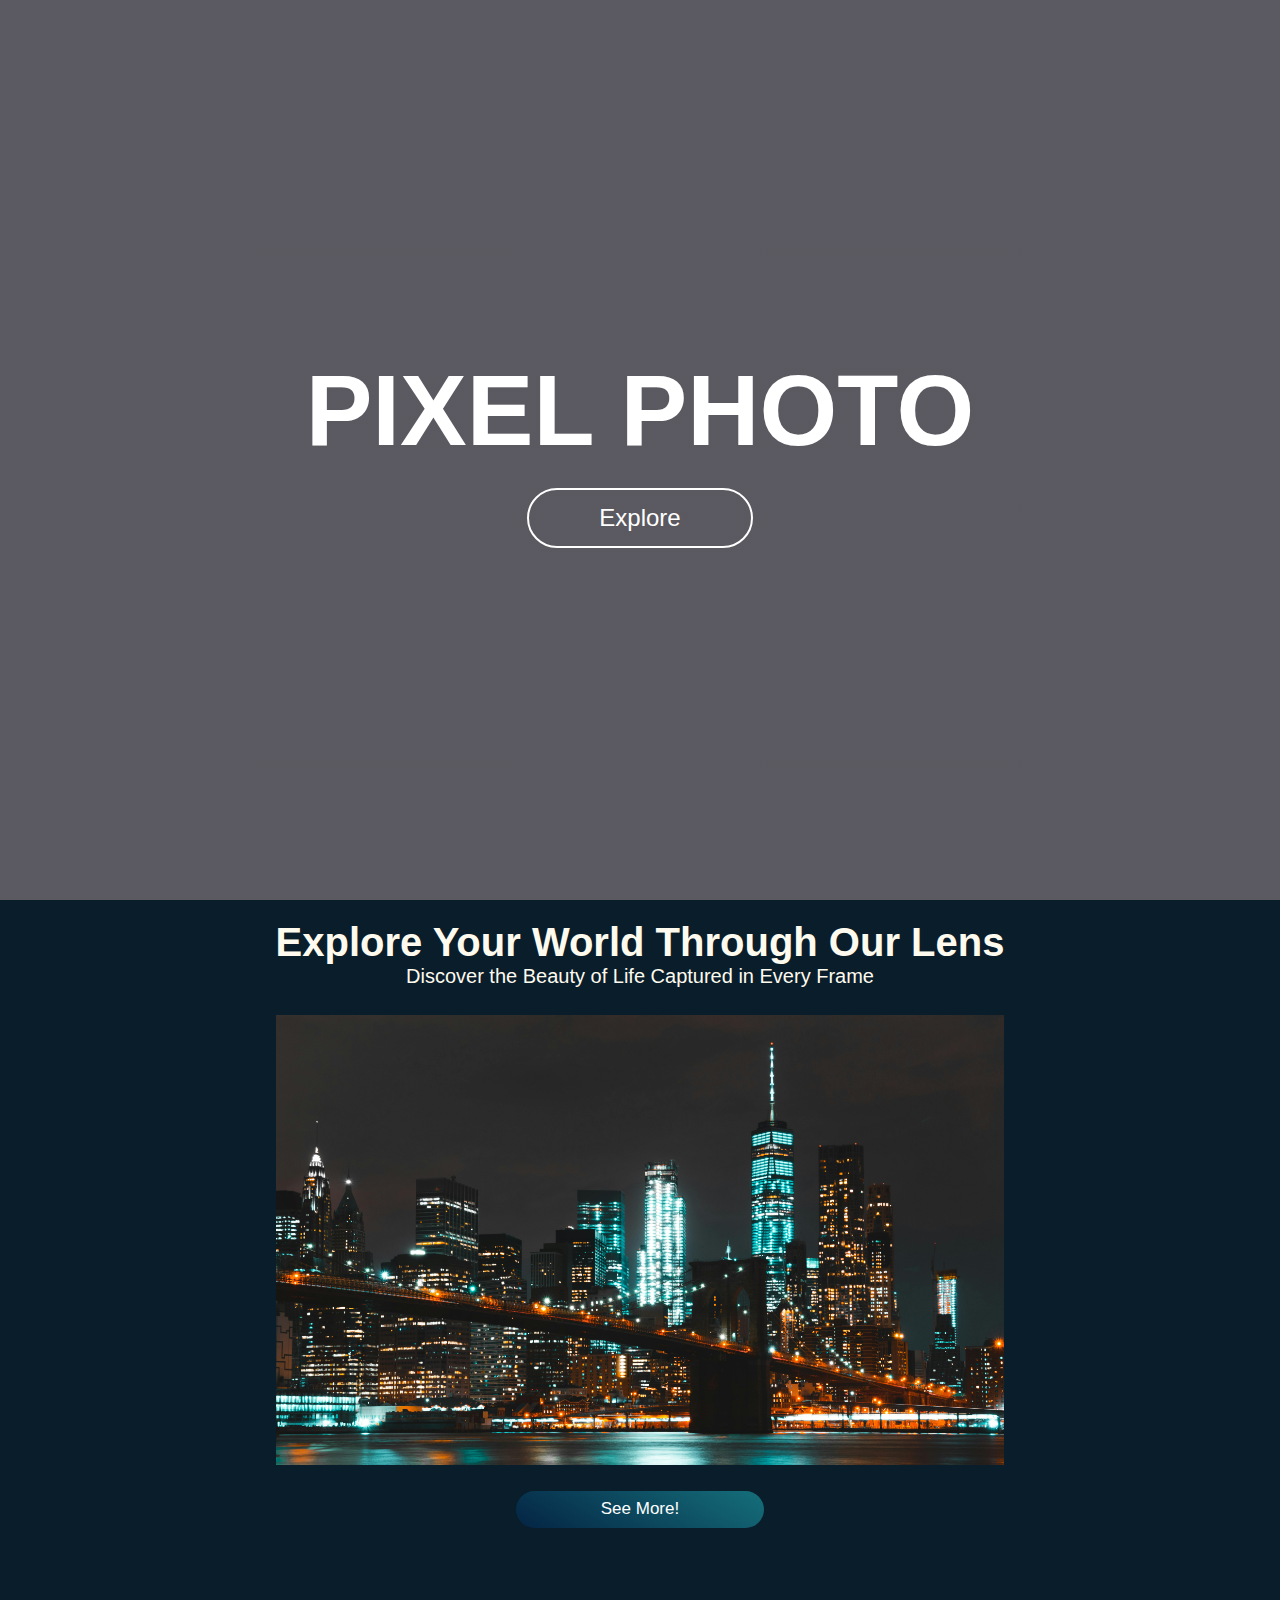
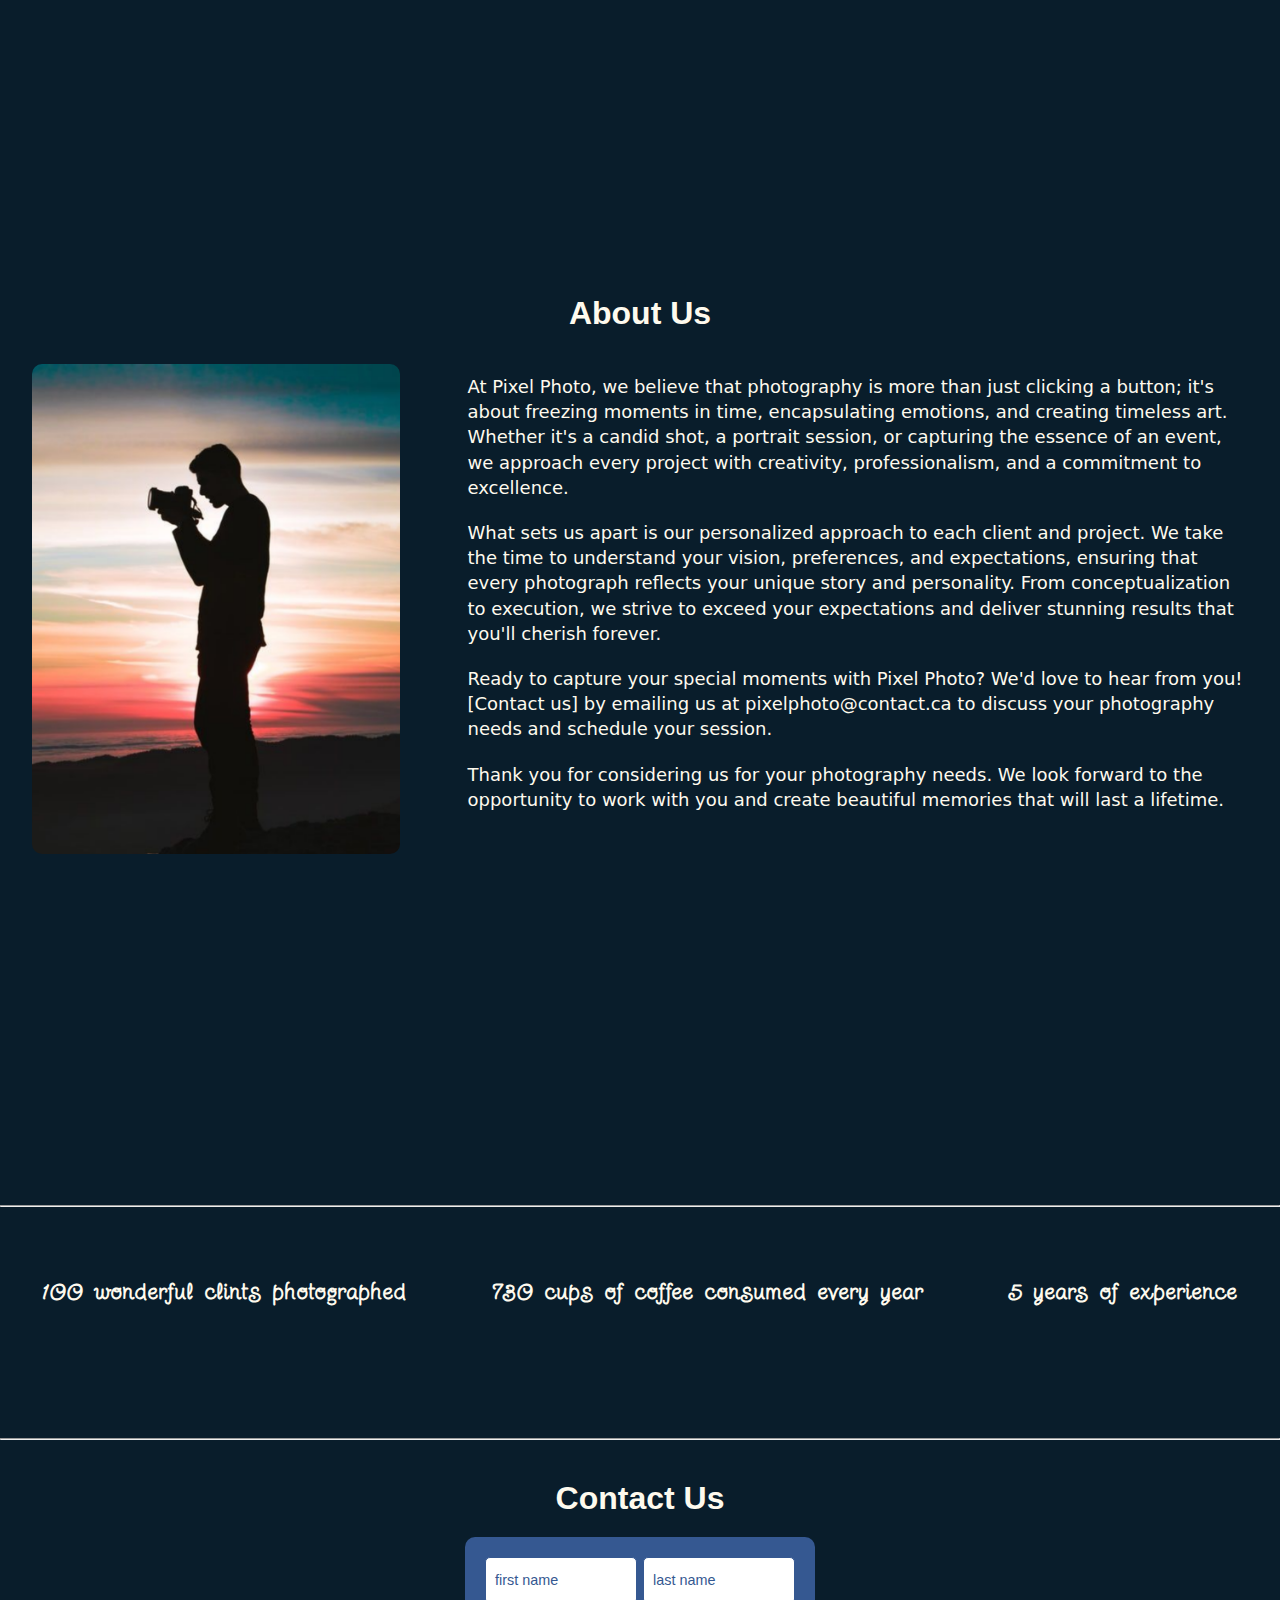
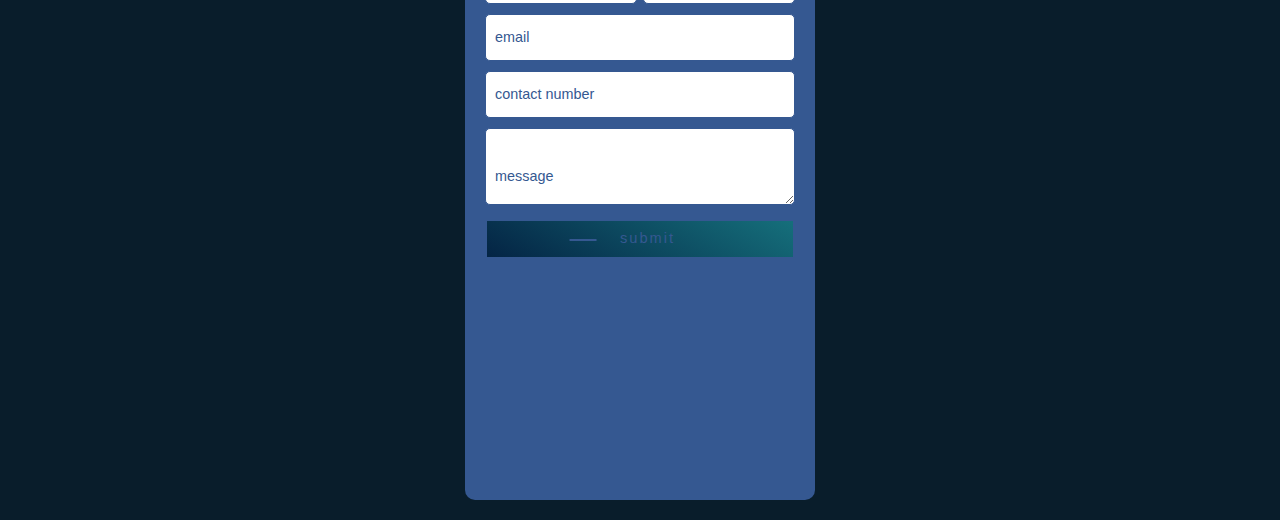
==== index.html @ 477f4440 "first commit" ====
<!DOCTYPE html>
<html lang="en">
<head>
    <meta charset="UTF-8">
    <meta name="viewport" content="width=device-width, initial-scale=1.0">
    <title>PIXEL PHOTO</title>
</head>
    <link rel="stylesheet" href="style.css">
    <link rel="preconnect" href="https://fonts.googleapis.com">
<link rel="preconnect" href="https://fonts.gstatic.com" crossorigin>
<link href="https://fonts.googleapis.com/css2?family=Twinkle+Star&display=swap" rel="stylesheet">
<link rel="preconnect" href="https://fonts.googleapis.com">
<link rel="preconnect" href="https://fonts.gstatic.com" crossorigin>
<link href="https://fonts.googleapis.com/css2?family=Shantell+Sans:ital,wght@0,300..800;1,300..800&family=Twinkle+Star&display=swap" rel="stylesheet">
<body>
    <div class="overlay"></div> <!-- New overlay div -->

    <div id="home" class="hero">

        <img class="hero-img" src="image/mountian.png" alt="mountain">
        <div class="content">
            <h1>PIXEL PHOTO</h1>
            <a href="#explore">Explore</a>
        </div>

        <div class="background-image"></div> 

        <div class="content"></div>  

    </div>

    <div id="explore" class="exploretitle">
        <h1>Explore Your World Through Our Lens</h1>
        <p>Discover the Beauty of Life Captured in Every Frame</p>
    </div>
    
    <div id="explore" class="explore">

        <div id="slideshow">
            <div class="slide-wrapper">
     
                <!-- Define each of the slides
             and write the content -->
     
                <div class="slide">
                    <img class="newyork" src="image/newyork.jpg" alt="">
                    <h1 class="slide-number">
                    </h1>
                </div>
                <div class="slide">
                    <img class="doha" src="image/dohaimg.jpg" alt="">
                    <h1 class="slide-number">
                    </h1>
                </div>
                <div class="slide">
                    <img class="brazil" src="image/brazil.jpg" alt="">
                    <h1 class="slide-number">
                    </h1>
                </div>
                <div class="slide">
                    <img class="greece" src="image/greece.jpg" alt="">
                    <h1 class="slide-number">
                    </h1>
                </div>
            </div>      
        </div>
        <div id="seemore">
            <button onclick="location.href='seemore.html'"><p>See More!</p></button>
        </div>
    </div>

    <div id="about" class="about">
        <h1>About Us</h1> 

        <div class="wrapper-1">
            <img class="image" src="image/about.png" alt="team image">
            <div class="text-box">
                <p>At Pixel Photo, we believe that photography is more than just clicking a button; it's about freezing moments in time, encapsulating emotions, and creating timeless art. Whether it's a candid shot, a portrait session, or capturing the essence of an event, we approach every project with creativity, professionalism, and a commitment to excellence.</p>
                <p>What sets us apart is our personalized approach to each client and project. We take the time to understand your vision, preferences, and expectations, ensuring that every photograph reflects your unique story and personality. From conceptualization to execution, we strive to exceed your expectations and deliver stunning results that you'll cherish forever.</p>
                <p>Ready to capture your special moments with Pixel Photo? We'd love to hear from you! [Contact us] by emailing us at pixelphoto@contact.ca to discuss your photography needs and schedule your session.</p>
                <p>Thank you for considering us for your photography needs. We look forward to the opportunity to work with you and create beautiful memories that will last a lifetime.</p>
            </div>
        </div>  
    </div>
    <div class="stats-box">
        <hr>
        <div class="stats">
            <h1>100 wonderful clints photographed</h1>
            <h1>730 cups of coffee consumed every year</h1>
            <h1>5 years of experience</h1>
        </div>
        <hr>
    </div>

    <div class="Contact-title">
        <h1>Contact Us</h1>
    </div>

    <div id="contact" class="Contact">
        <form class="form">
    
            <div class="flex">
                <label>
                    <input class="input" type="text" placeholder="" required="">
                    <span>first name</span>
                </label>

                <label>
                    <input class="input" type="text" placeholder="" required="">
                    <span>last name</span>
                </label>
            </div>  
                    
            <label>
                <input class="input" type="email" placeholder="" required="">
                <span>email</span>
            </label> 
                
            <label>
                <input class="input" placeholder="" type="tel" required="">
                <span>contact number</span>
            </label>
            <label>
                <textarea class="input01" placeholder="" rows="3" required=""></textarea>
                <span>message</span>
            </label>
            
            <button href="#" class="fancy">
            <span class="top-key"></span>
            <span class="text">submit</span>
            <span class="bottom-key-1"></span>
            <span class="bottom-key-2"></span>
            </button>
        </form>
    </div>
  

</body>
</html>
---- style.css ----
@import url('https://fonts.googleapis.com/css2?family=Shantell+Sans:ital,wght@0,300..800;1,300..800&family=Twinkle+Star&display=swap');

*{   
    margin: 0;
    padding: 0;
    box-sizing: border-box;
    font-family: 'Poppins', sans-serif;
}

.hero{
    width: 100%;
    height: 100vh;
    background-image: linear-gradient(rgba(12,3,51,0.3), rgba(12,3,51,0.3));
    position: 0 5%;
    display: flex;
    align-items: center;
    justify-content: center;
}

.overlay {
    position: absolute;
    top: 0;
    left: 0;
    width: 100%;
    height: 100%;
    background-color: rgba(0, 0, 0, 0.5); /* Black overlay with 0.5 opacity */
}

.background-image {
    position: absolute;
    top: 0;
    left: 0;
    width: 100%;
    height: 100%;
    background-size: cover;
    background-position: center;
    z-index: -1;
    opacity: 0.5; 
}

.content {
    text-align: center;
    z-index: 1; /* Ensuring the content is above the background image */
}

.content {
    text-align: center;
}

.content h1{
    font-size: 100px;
    color: #fff;
    font-weight: 600;
}

.content a{
    text-decoration: none;
    display: inline-block;
    color: #fff;
    font-size: 24px;
    border: 2px solid #fff;
    padding: 14px 70px;
    border-radius: 50px;
    margin-top: 20px;
}

.hero-img{
    position: absolute;
    right: 0;
    bottom: 0;
    z-index: -1;
    height: 130%;
    width: 100%;
}

.about{
    width: 100%;
    height: 100vh;
    background: #091D2B;
    position: 0 5%;
}

.about h1{
    color: #fefaee;
    font-family: 'Shantell-Sans', sans-serif;
    display: flex;
    align-items: center;
    justify-content: space-around;
}

.explore {
    width: 100%;
    height: 100vh;
    background: #091D2B;
    padding-top: 20px; /* Adjust the padding as needed */
    padding-bottom: 20px; /* Adjust the padding as needed */
}

.exploretitle {
    color: #fefaee;
    font-size: 20px;
    text-align: center;
    background-color: #091D2B; /* Match the background color */
    padding-top: 20px; /* Adjust the padding as needed */
    padding-bottom: 7px; /* Adjust the padding as needed */
}

.text{
    color: #fff;
    text-align: center;
}

/* Styling the area of the slides */

#slideshow {
    overflow: hidden;
    height: 450px;
    width: 728px;
    margin: 0 auto;
    background-color: #042444; /* Match the background color */
}

/* Style each of the sides 
  with a fixed width and height */
.slide {
    float: left;
    height: 510px;
    width: 728px;
}
 
/* Add animation to the slides */
.slide-wrapper {
 
    /* Calculate the total width on the
    basis of number of slides */
    width: calc(728px * 4);
 
    /* Specify the animation with the
    duration and speed */
    animation: slide 10s ease infinite;
}
 
/* Set the background color
  of each of the slides */
.slide:nth-child(1) {
    background: green;
}
 
.slide:nth-child(2) {
    background: pink;
}
 
.slide:nth-child(3) {
    background: red;
}
 
.slide:nth-child(4) {
    background: yellow;
}

.brazil{
    width: 100%;
    height: 100%;
}
 
.newyork{
    width: 100%;
    height: 100%;
}

.doha{
    width: 100%;
    height: 100%;
}

.greece{
    width: 100%;
    height: 100%;
}



/* Define the animation 
  for the slideshow */
@keyframes slide {
 
    /* Calculate the margin-left for 
    each of the slides */
    20% {
        margin-left: 0px;
    }
 
    40% {
        margin-left: calc(-728px * 1);
    }
 
    60% {
        margin-left: calc(-728px * 2);
    }
 
    80% {
        margin-left: calc(-728px * 3);
    }
}

.button1{
    margin-top: 1em;
}

button{
    border: none;
    color: #fff;
    background-image: linear-gradient(30deg, #042444, #156f7b);
    border-radius: 20px;
    background-size: 100% auto;
    font-family: inherit;
    font-size: 17px;
    margin-top: 0.5em;
    padding: 0.5em 5em;
    display: flex;
    margin: auto;
    margin-top: 1.5em;
}

button:hover{
    background-position: right center;
    background-size: 200% auto;
    -webkit-animation: pulse 2s infinite;
    animation: pulse512 1.5s infinite;
    cursor: pointer;
}
   
@keyframes pulse512 {
    0%{
     box-shadow: 0 0 0 0 #05bada66;
}
   
70%{
    box-shadow: 0 0 0 10px rgb(218 103 68 / 0%);
}
   
100%{
    box-shadow: 0 0 0 0 rgb(218 103 68 / 0%);
    }
}


.wrapper{
    padding-top: 7em;
}

.wrapper-1{
    display: flex;
    align-items: center; /* Optional: if you want to align items vertically */
}

.image {
    max-width: 450px;
    max-height: 490px;
    border-radius: 10px;
    margin-right: 2em;
    margin-left: 2em;
    margin-top: 2em;
}

.text-box p {
    font-family: system-ui, -apple-system, BlinkMacSystemFont, 'Segoe UI', Roboto, Oxygen, Ubuntu, Cantarell, 'Open Sans', 'Helvetica Neue', sans-serif;
    font-size: 18px;
    margin: 20px 3px; /* Add vertical spacing */
    line-height: 1.4; /* Add 1.5 spacing */
    margin-left: 2em;
    margin-right: 2em;
    color: #fefaee;
}

.text-box li {
    font-family: system-ui, -apple-system, BlinkMacSystemFont, 'Segoe UI', Roboto, Oxygen, Ubuntu, Cantarell, 'Open Sans', 'Helvetica Neue', sans-serif;
    font-size: 18px;
    margin: 20px 3px; /* Add vertical spacing */
    line-height: 1.4; /* Add 1.5 spacing */
    margin-left: 3em;
    margin-right: 2em;
    color: #fefaee;
}

.stats-box{
    background: #091D2B;
    padding-top: 10px; /* Adjust the padding as needed */
    padding-bottom: 20px; /* Adjust the padding as needed */
    text-align: center;
    color: #fefaee;
}

.stats{
    display: flex;
    color: #fefaee;
    justify-content: space-around;
    width: 100%;
    height: 20vh;
    background: #091D2B;
    margin-top: 4%;
    padding-top: 20px; /* Adjust the padding as needed */
    padding-bottom: 20px; /* Adjust the padding as needed */
}

.number-1{
    font-size: 50px;
}

.stats h1{
    font-size: 23px;
    font-family: Twinkle Star;
    letter-spacing: 1px;
    word-spacing: 3px;
}

.Contact-title{
    display: flex;
    color: #fefaee;
    justify-content: space-around;
    width: 100%;
    background: #091D2B;
    padding-top: 20px; /* Adjust the padding as needed */
    text-align: center;

}

.Contact{
    display: flex;
    color: #fefaee;
    justify-content: space-around;
    width: 100%;
    height: 67vh;
    background: #091D2B;
    padding-top: 20px; /* Adjust the padding as needed */
    padding-bottom: 20px; /* Adjust the padding as needed */
}

.Contact h1{
    text-align: center;
}

.form {
    display: flex;
    flex-direction: column;
    gap: 10px;
    max-width: 350px;
    background-color: #355891;
    padding: 20px;
    border-radius: 10px;
    position: relative;
}
  
.message {
    color: #355891;
    font-size: 14px;
}
  
.flex {
    display: flex;
    width: 100%;
    gap: 6px;
}
  
.form label {
    position: relative;
}
  
.form label .input {
    width: 100%;
    padding: 10px 10px 20px 10px;
    outline: 0;
    border: 1px solid #355891;
    border-radius: 5px;
}
  
.form label .input + span {
    position: absolute;
    left: 10px;
    top: 15px;
    color: #355891;
    font-size: 0.9em;
    cursor: text;
    transition: 0.3s ease;
}
  
.form label .input:placeholder-shown + span {
    top: 15px;
    font-size: 0.9em;
}
  
.form label .input:focus + span,.form label .input:valid + span {
    top: 30px;
    font-size: 0.7em;
    font-weight: 600;
}
  
.form label .input:valid + span {
    color: green;
}
  
.input01 {
    width: 100%;
    padding: 10px 10px 20px 10px;
    outline: 0;
    border: 1px solid #355891;
    border-radius: 5px;
}
  
.form label .input01 + span {
    position: absolute;
    left: 10px;
    top: 50px;
    color: #355891;
    font-size: 0.9em;
    cursor: text;
    transition: 0.3s ease;
}
  
.form label .input01:placeholder-shown + span {
    top: 40px;
    font-size: 0.9em;
  }
  
  .form label .input01:focus + span,.form label .input01:valid + span {
    top: 50px;
    font-size: 0.7em;
    font-weight: 600;
  }
  
  .form label .input01:valid + span {
    color: green;
  }
  
  .fancy {
    background-color: white;
    border: 2px solid #355891;
    border-radius: 0px;
    box-sizing: border-box;
    color: #355891;
    cursor: pointer;
    display: inline-block;
    font-weight: 390;
    letter-spacing: 2px;
    margin: 0;
    outline: none;
    overflow: visible;
    padding: 8px 30px;
    position: relative;
    text-align: center;
    text-decoration: none;
    text-transform: none;
    transition: all 0.3s ease-in-out;
    user-select: none;
    font-size: 13px;
  }
  
  .fancy::before {
    content: " ";
    width: 1.7rem;
    height: 2px;
    background: #355891;
    top: 50%;
    left: 1.5em;
    position: absolute;
    transform: translateY(-50%);
    transform: translateX(230%);
    transform-origin: center;
    transition: background 0.3s linear, width 0.3s linear;
  }
  
  .fancy .text {
    font-size: 1.125em;
    line-height: 1.33333em;
    padding-left: 2em;
    display: block;
    text-align: left;
    transition: all 0.3s ease-in-out;
    text-transform: lowercase;
    text-decoration: none;
    color: #355891;
    transform: translateX(30%);
  }
  
  .fancy .top-key {
    height: 2px;
    width: 1.5625rem;
    top: -2px;
    left: 0.625rem;
    position: absolute;
    background: #355891;
    transition: width 0.5s ease-out, left 0.3s ease-out;
  }
  
  .fancy .bottom-key-1 {
    height: 2px;
    width: 1.5625rem;
    right: 1.875rem;
    bottom: -2px;
    position: absolute;
    background: #355891;
    transition: width 0.5s ease-out, right 0.3s ease-out;
  }
  
.fancy .bottom-key-2 {
    height: 2px;
    width: 0.625rem;
    right: 0.625rem;
    bottom: -2px;
    position: absolute;
    background: #355891;
    transition: width 0.5s ease-out, right 0.3s ease-out;
}
  
.fancy:hover {
    color: #355891;
    background: #5f82a9;
}
  
.fancy:hover::before {
    width: 1.5rem;
    background: #355891;
}
  
.fancy:hover .text {
    color: white;
    padding-left: 1.5em;
  }
  
.fancy:hover .top-key {
    left: -2px;
    width: 0px;
}
  
.fancy:hover .bottom-key-1,.fancy:hover .bottom-key-2 {
    right: 0;
    width: 0;
  }
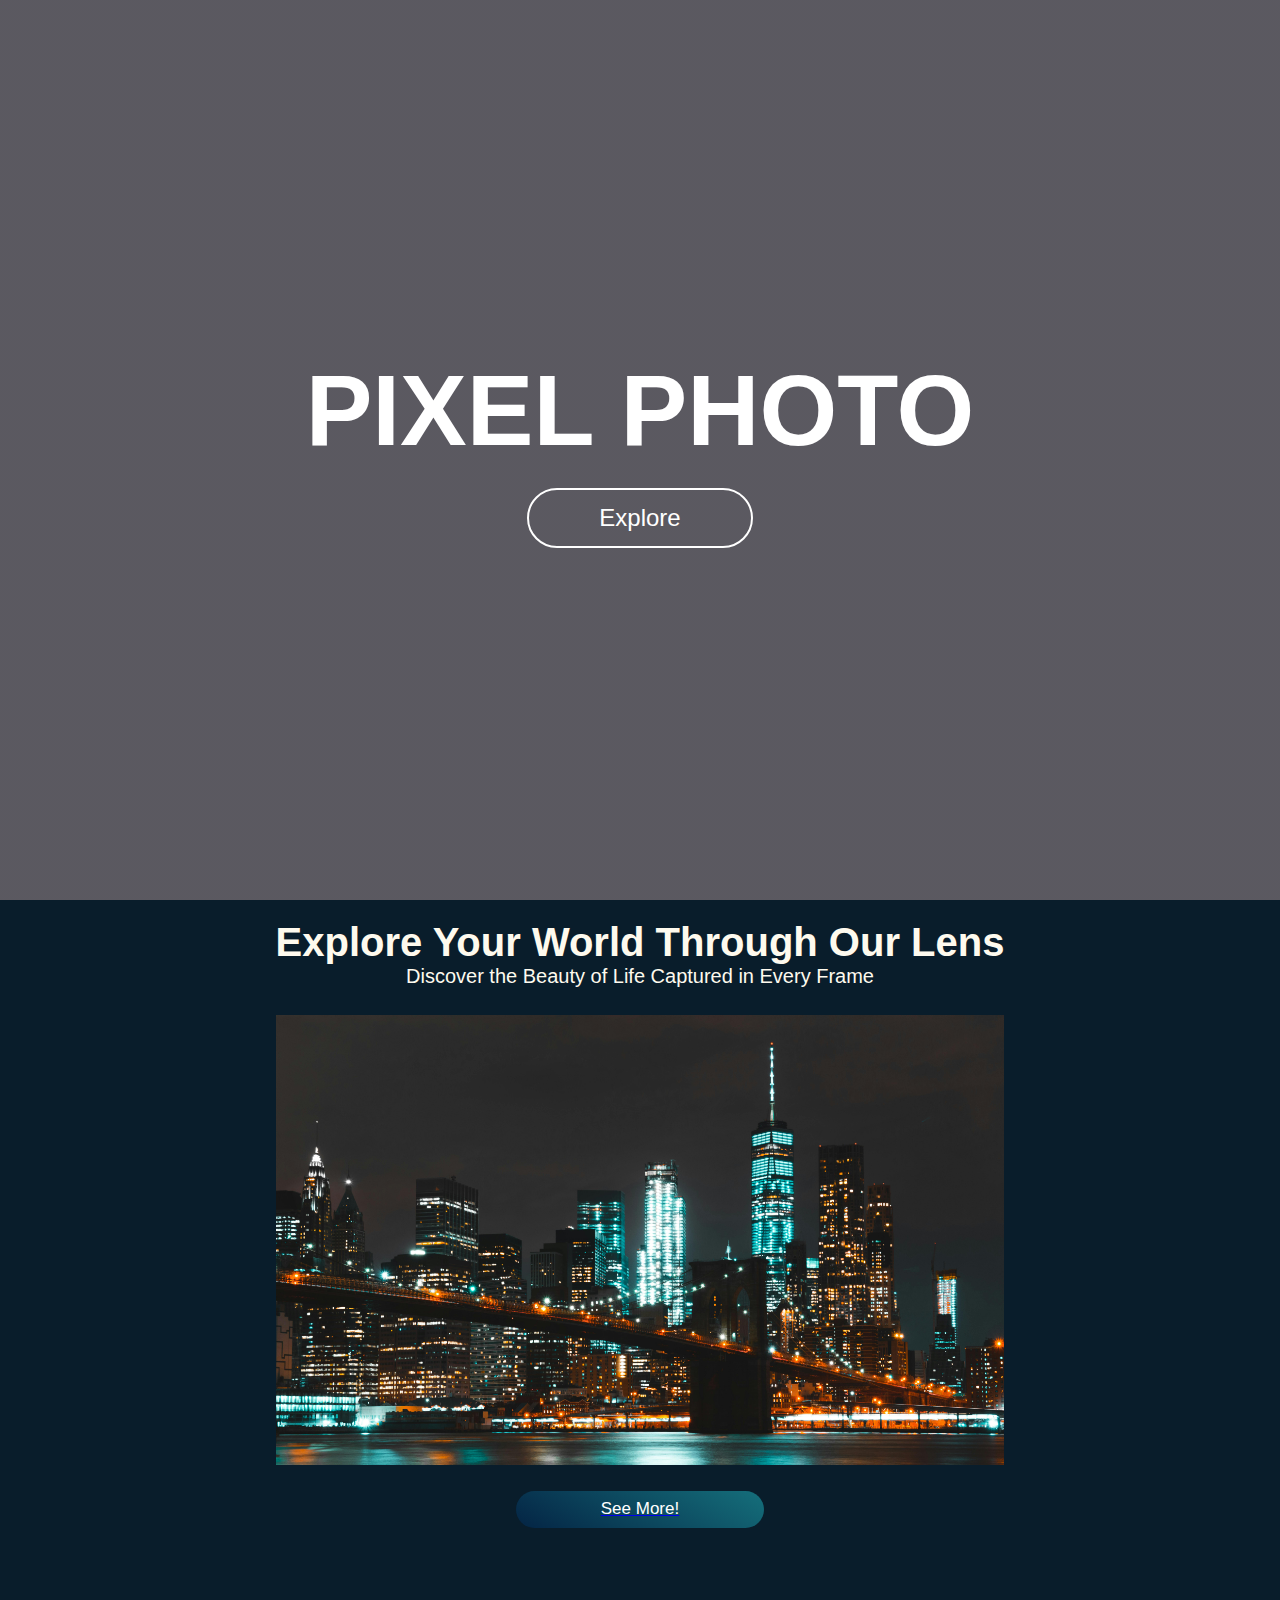
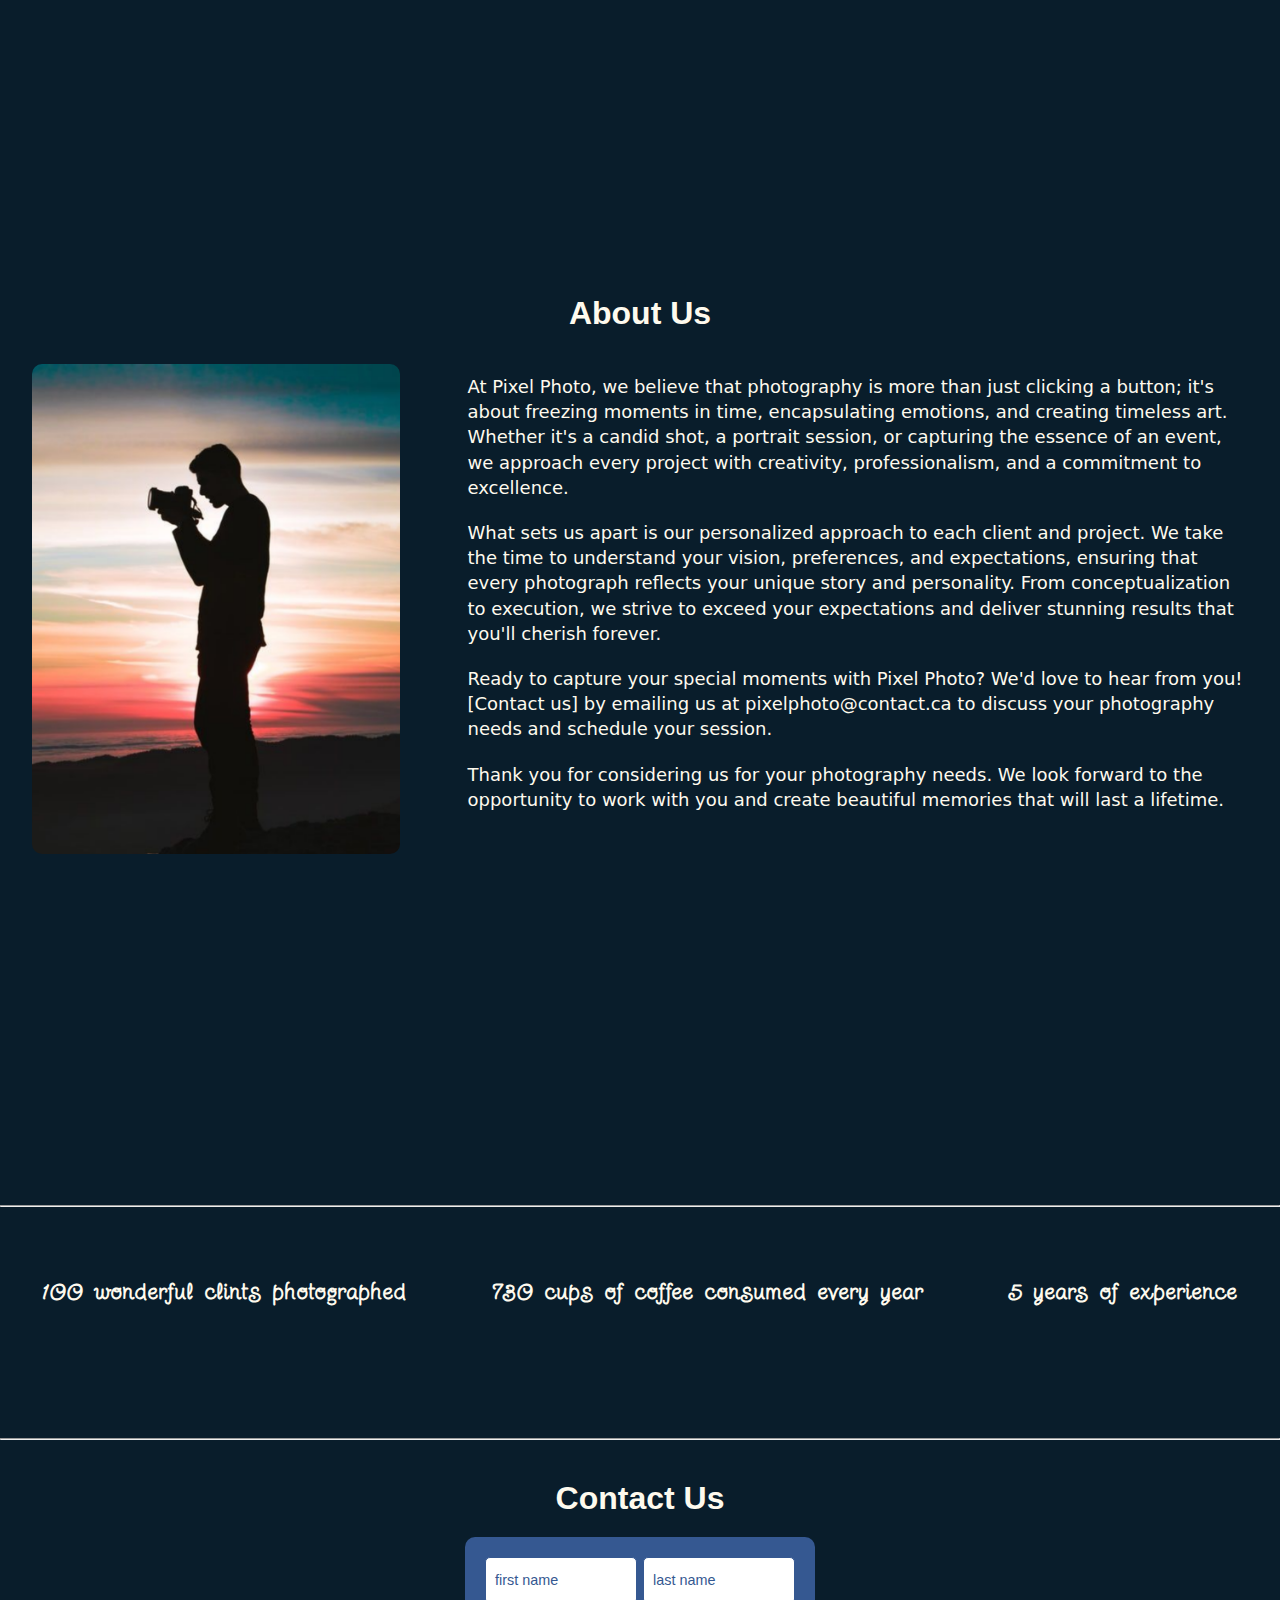
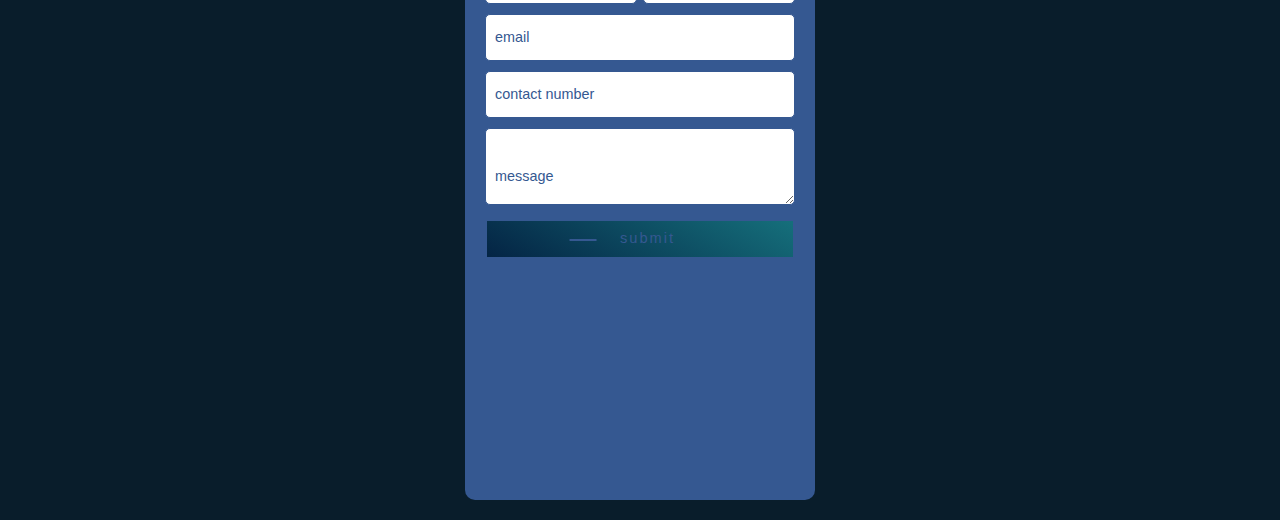
==== commit 92a2b44d: "Final Website" ====
--- a/index.html
+++ b/index.html
@@ -5,7 +5,7 @@
     <meta name="viewport" content="width=device-width, initial-scale=1.0">
     <title>PIXEL PHOTO</title>
 </head>
-    <link rel="stylesheet" href="style.css">
+    <link rel="stylesheet" href="CSS/style.css">
     <link rel="preconnect" href="https://fonts.googleapis.com">
 <link rel="preconnect" href="https://fonts.gstatic.com" crossorigin>
 <link href="https://fonts.googleapis.com/css2?family=Twinkle+Star&display=swap" rel="stylesheet">
@@ -65,7 +65,7 @@
             </div>      
         </div>
         <div id="seemore">
-            <button onclick="location.href='seemore.html'"><p>See More!</p></button>
+            <a href="seemore.html"><button><p>See More!</p></button></a>
         </div>
     </div>
 
--- a/CSS/style.css
+++ b/CSS/style.css
@@ -0,0 +1,538 @@
+@import url('https://fonts.googleapis.com/css2?family=Shantell+Sans:ital,wght@0,300..800;1,300..800&family=Twinkle+Star&display=swap');
+
+*{   
+    margin: 0;
+    padding: 0;
+    box-sizing: border-box;
+    font-family: 'Poppins', sans-serif;
+}
+
+.hero{
+    width: 100%;
+    height: 100vh;
+    background-image: linear-gradient(rgba(12,3,51,0.3), rgba(12,3,51,0.3));
+    position: 0 5%;
+    display: flex;
+    align-items: center;
+    justify-content: center;
+}
+
+.overlay {
+    position: absolute;
+    top: 0;
+    left: 0;
+    width: 100%;
+    height: 100%;
+    background-color: rgba(0, 0, 0, 0.5); /* Black overlay with 0.5 opacity */
+}
+
+.background-image {
+    position: absolute;
+    top: 0;
+    left: 0;
+    width: 100%;
+    height: 100%;
+    background-size: cover;
+    background-position: center;
+    z-index: -1;
+    opacity: 0.5; 
+}
+
+.content {
+    text-align: center;
+    z-index: 1; /* Ensuring the content is above the background image */
+}
+
+.content {
+    text-align: center;
+}
+
+.content h1{
+    font-size: 100px;
+    color: #fff;
+    font-weight: 600;
+}
+
+.content a{
+    text-decoration: none;
+    display: inline-block;
+    color: #fff;
+    font-size: 24px;
+    border: 2px solid #fff;
+    padding: 14px 70px;
+    border-radius: 50px;
+    margin-top: 20px;
+}
+
+.hero-img{
+    position: absolute;
+    right: 0;
+    bottom: 0;
+    z-index: -1;
+    height: 130%;
+    width: 100%;
+}
+
+.about{
+    width: 100%;
+    height: 100vh;
+    background: #091D2B;
+    position: 0 5%;
+}
+
+.about h1{
+    color: #fefaee;
+    font-family: 'Shantell-Sans', sans-serif;
+    display: flex;
+    align-items: center;
+    justify-content: space-around;
+}
+
+.explore {
+    width: 100%;
+    height: 100vh;
+    background: #091D2B;
+    padding-top: 20px; /* Adjust the padding as needed */
+    padding-bottom: 20px; /* Adjust the padding as needed */
+}
+
+.exploretitle {
+    color: #fefaee;
+    font-size: 20px;
+    text-align: center;
+    background-color: #091D2B; /* Match the background color */
+    padding-top: 20px; /* Adjust the padding as needed */
+    padding-bottom: 7px; /* Adjust the padding as needed */
+}
+
+.text{
+    color: #fff;
+    text-align: center;
+}
+
+/* Styling the area of the slides */
+
+#slideshow {
+    overflow: hidden;
+    height: 450px;
+    width: 728px;
+    margin: 0 auto;
+    background-color: #042444; /* Match the background color */
+}
+
+/* Style each of the sides 
+  with a fixed width and height */
+.slide {
+    float: left;
+    height: 510px;
+    width: 728px;
+}
+ 
+/* Add animation to the slides */
+.slide-wrapper {
+ 
+    /* Calculate the total width on the
+    basis of number of slides */
+    width: calc(728px * 4);
+ 
+    /* Specify the animation with the
+    duration and speed */
+    animation: slide 10s ease infinite;
+}
+ 
+/* Set the background color
+  of each of the slides */
+.slide:nth-child(1) {
+    background: green;
+}
+ 
+.slide:nth-child(2) {
+    background: pink;
+}
+ 
+.slide:nth-child(3) {
+    background: red;
+}
+ 
+.slide:nth-child(4) {
+    background: yellow;
+}
+
+.brazil{
+    width: 100%;
+    height: 100%;
+}
+ 
+.newyork{
+    width: 100%;
+    height: 100%;
+}
+
+.doha{
+    width: 100%;
+    height: 100%;
+}
+
+.greece{
+    width: 100%;
+    height: 100%;
+}
+
+
+
+/* Define the animation 
+  for the slideshow */
+@keyframes slide {
+ 
+    /* Calculate the margin-left for 
+    each of the slides */
+    20% {
+        margin-left: 0px;
+    }
+ 
+    40% {
+        margin-left: calc(-728px * 1);
+    }
+ 
+    60% {
+        margin-left: calc(-728px * 2);
+    }
+ 
+    80% {
+        margin-left: calc(-728px * 3);
+    }
+}
+
+.button1{
+    margin-top: 1em;
+}
+
+button{
+    border: none;
+    color: #fff;
+    background-image: linear-gradient(30deg, #042444, #156f7b);
+    border-radius: 20px;
+    background-size: 100% auto;
+    font-family: inherit;
+    font-size: 17px;
+    margin-top: 0.5em;
+    padding: 0.5em 5em;
+    display: flex;
+    margin: auto;
+    margin-top: 1.5em;
+}
+
+button:hover{
+    background-position: right center;
+    background-size: 200% auto;
+    -webkit-animation: pulse 2s infinite;
+    animation: pulse512 1.5s infinite;
+    cursor: pointer;
+}
+   
+@keyframes pulse512 {
+    0%{
+     box-shadow: 0 0 0 0 #05bada66;
+}
+   
+70%{
+    box-shadow: 0 0 0 10px rgb(218 103 68 / 0%);
+}
+   
+100%{
+    box-shadow: 0 0 0 0 rgb(218 103 68 / 0%);
+    }
+}
+
+
+.wrapper{
+    padding-top: 7em;
+}
+
+.wrapper-1{
+    display: flex;
+    align-items: center; /* Optional: if you want to align items vertically */
+}
+
+.image {
+    max-width: 450px;
+    max-height: 490px;
+    border-radius: 10px;
+    margin-right: 2em;
+    margin-left: 2em;
+    margin-top: 2em;
+}
+
+.text-box p {
+    font-family: system-ui, -apple-system, BlinkMacSystemFont, 'Segoe UI', Roboto, Oxygen, Ubuntu, Cantarell, 'Open Sans', 'Helvetica Neue', sans-serif;
+    font-size: 18px;
+    margin: 20px 3px; /* Add vertical spacing */
+    line-height: 1.4; /* Add 1.5 spacing */
+    margin-left: 2em;
+    margin-right: 2em;
+    color: #fefaee;
+}
+
+.text-box li {
+    font-family: system-ui, -apple-system, BlinkMacSystemFont, 'Segoe UI', Roboto, Oxygen, Ubuntu, Cantarell, 'Open Sans', 'Helvetica Neue', sans-serif;
+    font-size: 18px;
+    margin: 20px 3px; /* Add vertical spacing */
+    line-height: 1.4; /* Add 1.5 spacing */
+    margin-left: 3em;
+    margin-right: 2em;
+    color: #fefaee;
+}
+
+.stats-box{
+    background: #091D2B;
+    padding-top: 10px; /* Adjust the padding as needed */
+    padding-bottom: 20px; /* Adjust the padding as needed */
+    text-align: center;
+    color: #fefaee;
+}
+
+.stats{
+    display: flex;
+    color: #fefaee;
+    justify-content: space-around;
+    width: 100%;
+    height: 20vh;
+    background: #091D2B;
+    margin-top: 4%;
+    padding-top: 20px; /* Adjust the padding as needed */
+    padding-bottom: 20px; /* Adjust the padding as needed */
+}
+
+.number-1{
+    font-size: 50px;
+}
+
+.stats h1{
+    font-size: 23px;
+    font-family: Twinkle Star;
+    letter-spacing: 1px;
+    word-spacing: 3px;
+}
+
+.Contact-title{
+    display: flex;
+    color: #fefaee;
+    justify-content: space-around;
+    width: 100%;
+    background: #091D2B;
+    padding-top: 20px; /* Adjust the padding as needed */
+    text-align: center;
+
+}
+
+.Contact{
+    display: flex;
+    color: #fefaee;
+    justify-content: space-around;
+    width: 100%;
+    height: 67vh;
+    background: #091D2B;
+    padding-top: 20px; /* Adjust the padding as needed */
+    padding-bottom: 20px; /* Adjust the padding as needed */
+}
+
+.Contact h1{
+    text-align: center;
+}
+
+.form {
+    display: flex;
+    flex-direction: column;
+    gap: 10px;
+    max-width: 350px;
+    background-color: #355891;
+    padding: 20px;
+    border-radius: 10px;
+    position: relative;
+}
+  
+.message {
+    color: #355891;
+    font-size: 14px;
+}
+  
+.flex {
+    display: flex;
+    width: 100%;
+    gap: 6px;
+}
+  
+.form label {
+    position: relative;
+}
+  
+.form label .input {
+    width: 100%;
+    padding: 10px 10px 20px 10px;
+    outline: 0;
+    border: 1px solid #355891;
+    border-radius: 5px;
+}
+  
+.form label .input + span {
+    position: absolute;
+    left: 10px;
+    top: 15px;
+    color: #355891;
+    font-size: 0.9em;
+    cursor: text;
+    transition: 0.3s ease;
+}
+  
+.form label .input:placeholder-shown + span {
+    top: 15px;
+    font-size: 0.9em;
+}
+  
+.form label .input:focus + span,.form label .input:valid + span {
+    top: 30px;
+    font-size: 0.7em;
+    font-weight: 600;
+}
+  
+.form label .input:valid + span {
+    color: green;
+}
+  
+.input01 {
+    width: 100%;
+    padding: 10px 10px 20px 10px;
+    outline: 0;
+    border: 1px solid #355891;
+    border-radius: 5px;
+}
+  
+.form label .input01 + span {
+    position: absolute;
+    left: 10px;
+    top: 50px;
+    color: #355891;
+    font-size: 0.9em;
+    cursor: text;
+    transition: 0.3s ease;
+}
+  
+.form label .input01:placeholder-shown + span {
+    top: 40px;
+    font-size: 0.9em;
+  }
+  
+  .form label .input01:focus + span,.form label .input01:valid + span {
+    top: 50px;
+    font-size: 0.7em;
+    font-weight: 600;
+  }
+  
+  .form label .input01:valid + span {
+    color: green;
+  }
+  
+  .fancy {
+    background-color: white;
+    border: 2px solid #355891;
+    border-radius: 0px;
+    box-sizing: border-box;
+    color: #355891;
+    cursor: pointer;
+    display: inline-block;
+    font-weight: 390;
+    letter-spacing: 2px;
+    margin: 0;
+    outline: none;
+    overflow: visible;
+    padding: 8px 30px;
+    position: relative;
+    text-align: center;
+    text-decoration: none;
+    text-transform: none;
+    transition: all 0.3s ease-in-out;
+    user-select: none;
+    font-size: 13px;
+  }
+  
+  .fancy::before {
+    content: " ";
+    width: 1.7rem;
+    height: 2px;
+    background: #355891;
+    top: 50%;
+    left: 1.5em;
+    position: absolute;
+    transform: translateY(-50%);
+    transform: translateX(230%);
+    transform-origin: center;
+    transition: background 0.3s linear, width 0.3s linear;
+  }
+  
+  .fancy .text {
+    font-size: 1.125em;
+    line-height: 1.33333em;
+    padding-left: 2em;
+    display: block;
+    text-align: left;
+    transition: all 0.3s ease-in-out;
+    text-transform: lowercase;
+    text-decoration: none;
+    color: #355891;
+    transform: translateX(30%);
+  }
+  
+  .fancy .top-key {
+    height: 2px;
+    width: 1.5625rem;
+    top: -2px;
+    left: 0.625rem;
+    position: absolute;
+    background: #355891;
+    transition: width 0.5s ease-out, left 0.3s ease-out;
+  }
+  
+  .fancy .bottom-key-1 {
+    height: 2px;
+    width: 1.5625rem;
+    right: 1.875rem;
+    bottom: -2px;
+    position: absolute;
+    background: #355891;
+    transition: width 0.5s ease-out, right 0.3s ease-out;
+  }
+  
+.fancy .bottom-key-2 {
+    height: 2px;
+    width: 0.625rem;
+    right: 0.625rem;
+    bottom: -2px;
+    position: absolute;
+    background: #355891;
+    transition: width 0.5s ease-out, right 0.3s ease-out;
+}
+  
+.fancy:hover {
+    color: #355891;
+    background: #5f82a9;
+}
+  
+.fancy:hover::before {
+    width: 1.5rem;
+    background: #355891;
+}
+  
+.fancy:hover .text {
+    color: white;
+    padding-left: 1.5em;
+  }
+  
+.fancy:hover .top-key {
+    left: -2px;
+    width: 0px;
+}
+  
+.fancy:hover .bottom-key-1,.fancy:hover .bottom-key-2 {
+    right: 0;
+    width: 0;
+  }